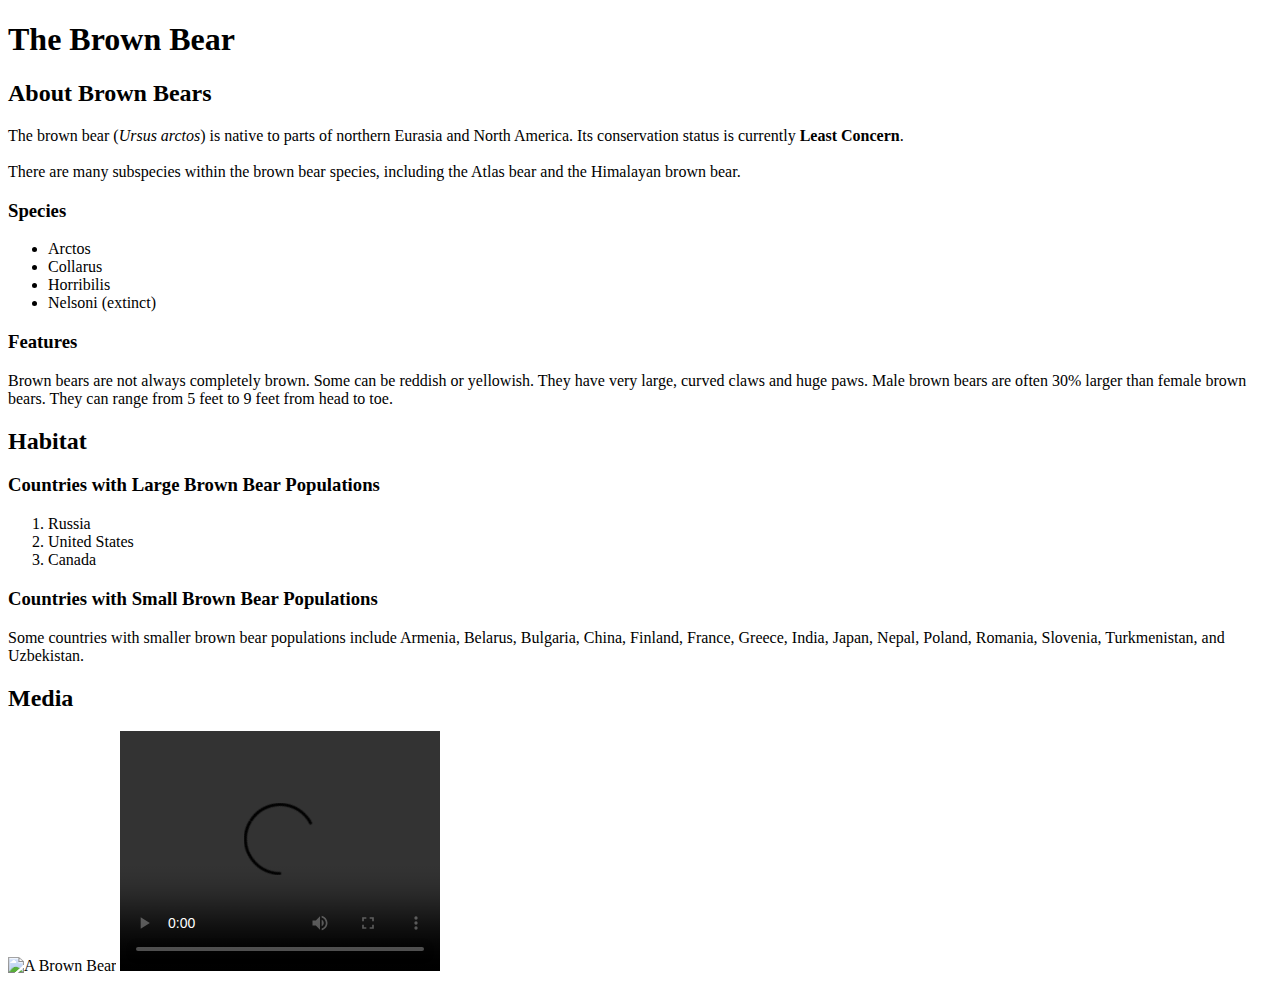
==== index.html @ 3dd63476 "commit" ====
<!doctype html>
<html lang="en">
<head>
  <meta charset="utf-8">

  <title>Basic Graphic Design I-II</title>
  <meta name="Class website" content="Basic Graphic Design">
  <meta name="Anthony Zukofsky" content="SitePoint">

  <link rel="stylesheet" href="css/styles.css?v=1.0">

</head>

<body>
  <h1>The Brown Bear</h1>
  <div id="introduction">
    <h2>About Brown Bears</h2>
    <p>The brown bear (<em>Ursus arctos</em>) is native to parts of northern Eurasia and North America. Its conservation status is currently <strong>Least Concern</strong>.<br /><br /> There are many subspecies within the brown bear species, including the Atlas bear and the Himalayan brown bear.</p>
    <h3>Species</h3>
    <ul>
      <li>Arctos</li>
      <li>Collarus</li>
      <li>Horribilis</li>
      <li>Nelsoni (extinct)</li>
    </ul>
    <h3>Features</h3>
    <p>Brown bears are not always completely brown. Some can be reddish or yellowish. They have very large, curved claws and huge paws. Male brown bears are often 30% larger than female brown bears. They can range from 5 feet to 9 feet from head to toe.</p>
  </div>
  <div id="habitat">
    <h2>Habitat</h2>
    <h3>Countries with Large Brown Bear Populations</h3>
    <ol>
      <li>Russia</li>
      <li>United States</li>
      <li>Canada</li>
    </ol>
    <h3>Countries with Small Brown Bear Populations</h3>
    <p>Some countries with smaller brown bear populations include Armenia, Belarus, Bulgaria, China, Finland, France, Greece, India, Japan, Nepal, Poland, Romania, Slovenia, Turkmenistan, and Uzbekistan.</p>
  </div>
  <div id="media">
    <h2>Media</h2>
    <img src="https://s3.amazonaws.com/codecademy-content/courses/web-101/web101-image_brownbear.jpg" alt="A Brown Bear"/>
        <video src="https://s3.amazonaws.com/codecademy-content/courses/freelance-1/unit-1/lesson-2/htmlcss1-vid_brown-bear.mp4" width="320" height="240" controls>Video not supported</video>
  </div>
</body>
</html>
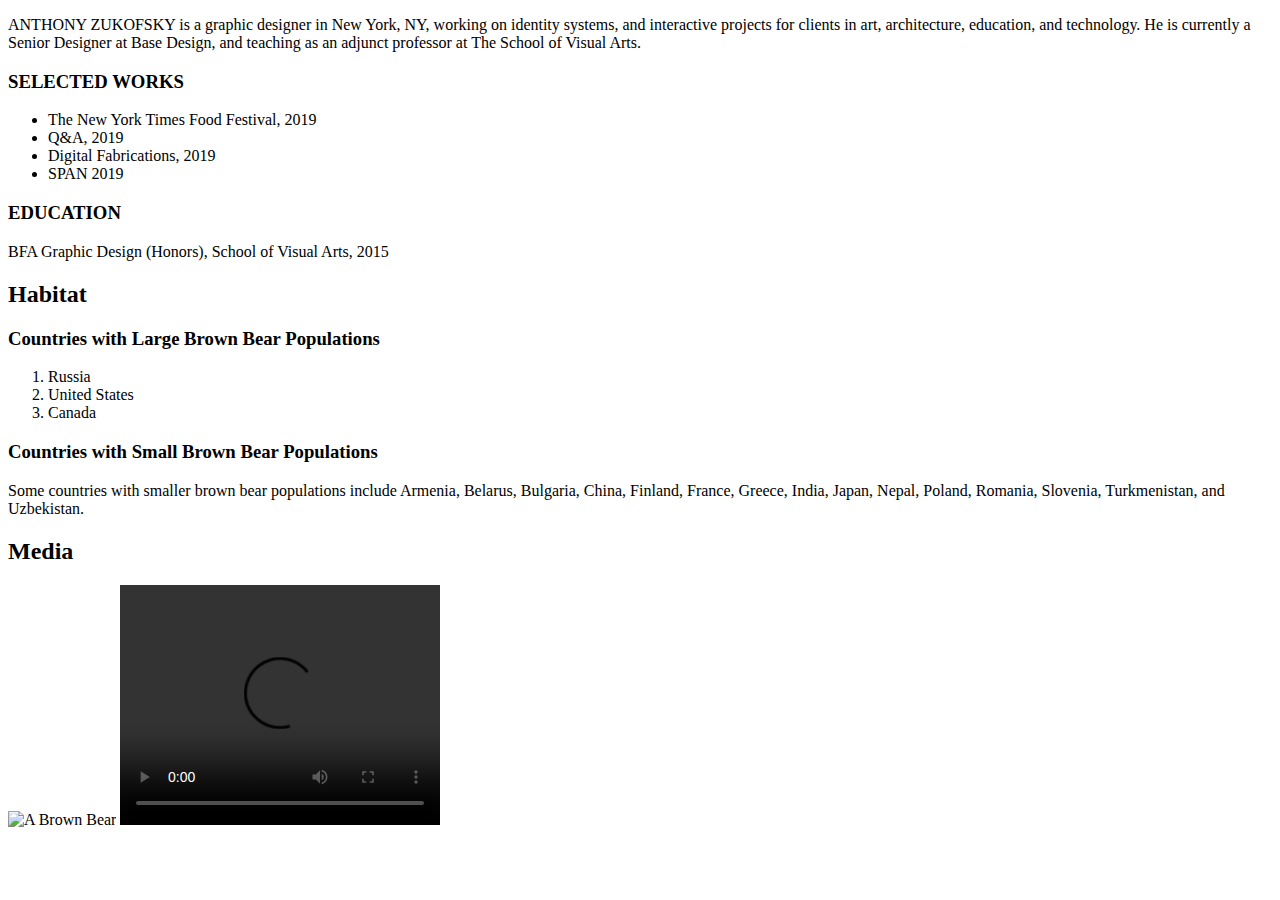
==== commit fba0e742: "Update index.html" ====
--- a/index.html
+++ b/index.html
@@ -12,20 +12,24 @@
 </head>
 
 <body>
-  <h1>The Brown Bear</h1>
   <div id="introduction">
-    <h2>About Brown Bears</h2>
-    <p>The brown bear (<em>Ursus arctos</em>) is native to parts of northern Eurasia and North America. Its conservation status is currently <strong>Least Concern</strong>.<br /><br /> There are many subspecies within the brown bear species, including the Atlas bear and the Himalayan brown bear.</p>
-    <h3>Species</h3>
+    <p>ANTHONY ZUKOFSKY is a graphic designer in New York, NY, working on identity systems, and interactive projects for clients in art, architecture, education, and technology. He is currently a Senior Designer at Base Design, and teaching as an adjunct professor at The School of Visual Arts. </p>
+  </div>
+  
+  <div>
+    <h3>SELECTED WORKS</h3>
     <ul>
-      <li>Arctos</li>
-      <li>Collarus</li>
-      <li>Horribilis</li>
-      <li>Nelsoni (extinct)</li>
+      <li>The New York Times Food Festival, 2019</li>
+      <li>Q&A, 2019</li>
+      <li>Digital Fabrications, 2019</li>
+      <li>SPAN 2019</li>
     </ul>
-    <h3>Features</h3>
-    <p>Brown bears are not always completely brown. Some can be reddish or yellowish. They have very large, curved claws and huge paws. Male brown bears are often 30% larger than female brown bears. They can range from 5 feet to 9 feet from head to toe.</p>
+
+    <div>
+    <h3>EDUCATION</h3>
+    <p>BFA Graphic Design (Honors), School of Visual Arts, 2015</p>
   </div>
+  
   <div id="habitat">
     <h2>Habitat</h2>
     <h3>Countries with Large Brown Bear Populations</h3>
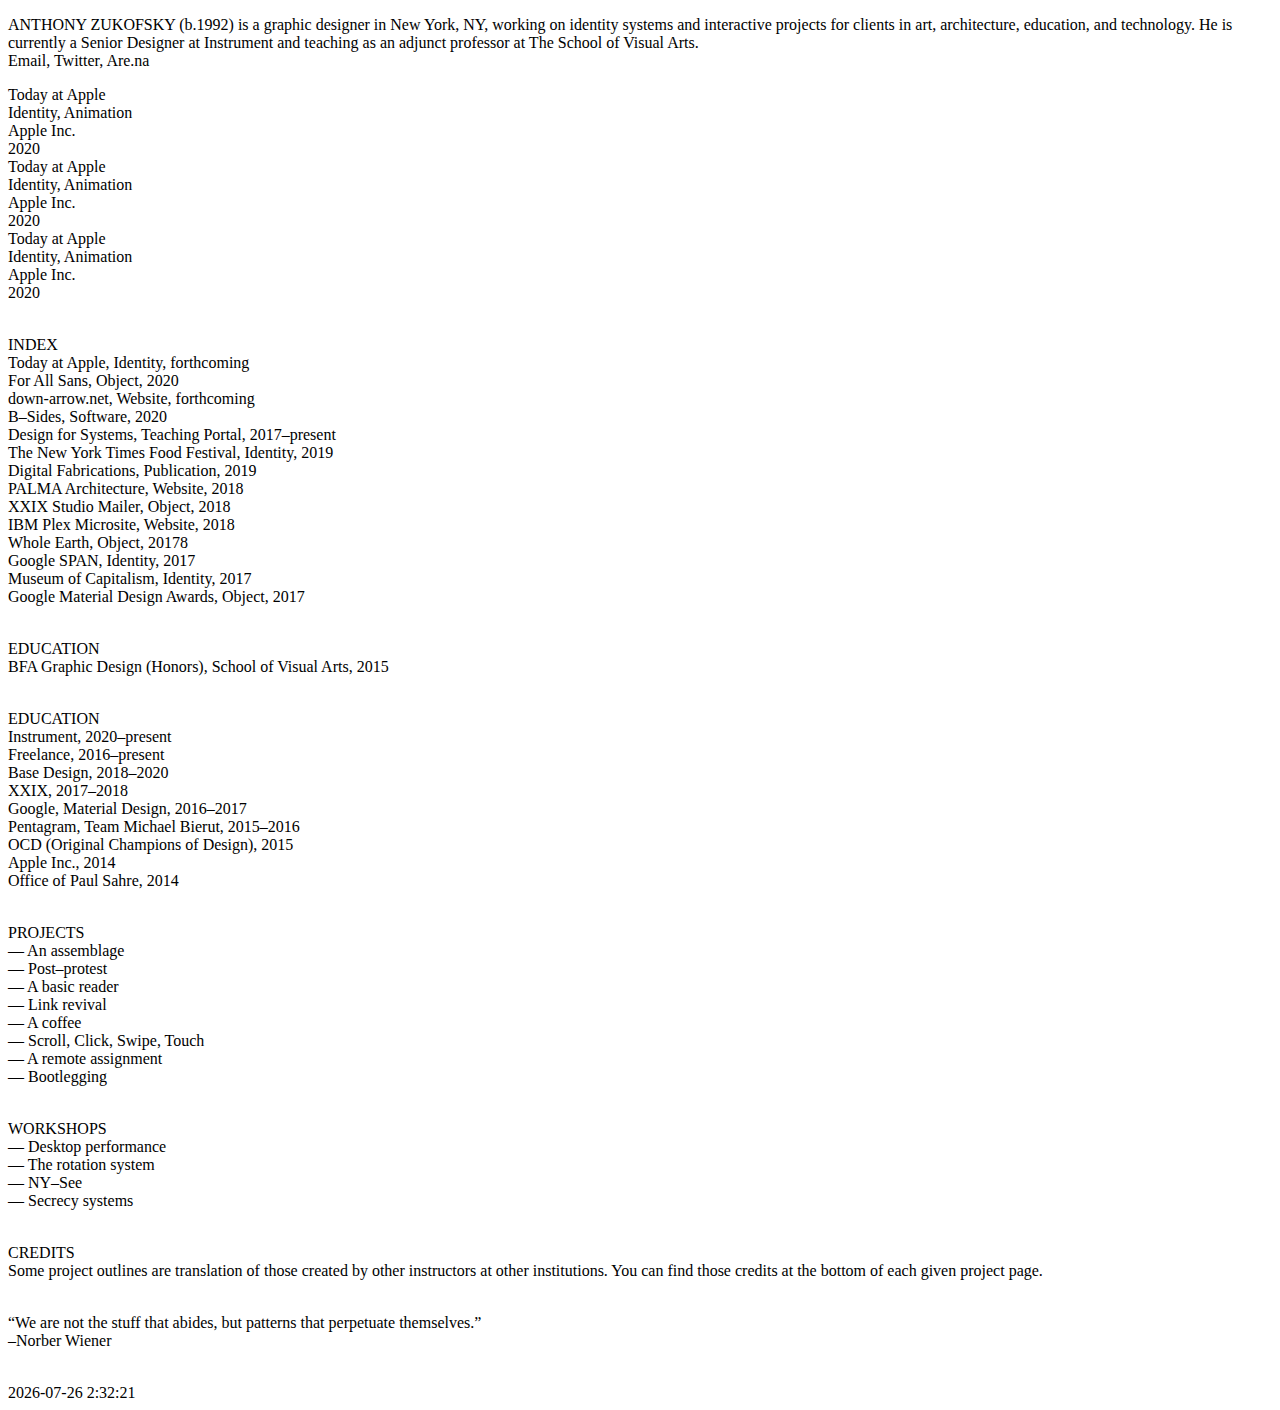
==== commit cf5f8d2b: "Update index.html" ====
--- a/index.html
+++ b/index.html
@@ -1,50 +1,140 @@
-<!doctype html>
+<!DOCTYPE html>
+
 <html lang="en">
 <head>
   <meta charset="utf-8">
-
-  <title>Basic Graphic Design I-II</title>
-  <meta name="Class website" content="Basic Graphic Design">
-  <meta name="Anthony Zukofsky" content="SitePoint">
-
-  <link rel="stylesheet" href="css/styles.css?v=1.0">
-
-</head>
+  <meta http-equiv="X-UA-Compatible" content="IE=edge, chrome=1">
+  <title>Design for Systems</title>
+  <meta name="Anthony Zukofsky, Graphic Design, Etc." content="anthony, zukofsky, graphic, design">
+  <meta name="viewport" content="width=device-width, initial-scale=1.0, minimum-scale=1.0, maximum-scale=1.0, user-scalable=no">
+  <link rel="stylesheet" type="text/css" href="style.css">
+  <script type="text/javascript" src="jsfile.js"></script>
+  </head>
 
 <body>
-  <div id="introduction">
-    <p>ANTHONY ZUKOFSKY is a graphic designer in New York, NY, working on identity systems, and interactive projects for clients in art, architecture, education, and technology. He is currently a Senior Designer at Base Design, and teaching as an adjunct professor at The School of Visual Arts. </p>
-  </div>
-  
-  <div>
-    <h3>SELECTED WORKS</h3>
-    <ul>
-      <li>The New York Times Food Festival, 2019</li>
-      <li>Q&A, 2019</li>
-      <li>Digital Fabrications, 2019</li>
-      <li>SPAN 2019</li>
-    </ul>
+<! –– 1st column content -–>
 
-    <div>
-    <h3>EDUCATION</h3>
-    <p>BFA Graphic Design (Honors), School of Visual Arts, 2015</p>
-  </div>
-  
-  <div id="habitat">
-    <h2>Habitat</h2>
-    <h3>Countries with Large Brown Bear Populations</h3>
-    <ol>
-      <li>Russia</li>
-      <li>United States</li>
-      <li>Canada</li>
-    </ol>
-    <h3>Countries with Small Brown Bear Populations</h3>
-    <p>Some countries with smaller brown bear populations include Armenia, Belarus, Bulgaria, China, Finland, France, Greece, India, Japan, Nepal, Poland, Romania, Slovenia, Turkmenistan, and Uzbekistan.</p>
-  </div>
-  <div id="media">
-    <h2>Media</h2>
-    <img src="https://s3.amazonaws.com/codecademy-content/courses/web-101/web101-image_brownbear.jpg" alt="A Brown Bear"/>
-        <video src="https://s3.amazonaws.com/codecademy-content/courses/freelance-1/unit-1/lesson-2/htmlcss1-vid_brown-bear.mp4" width="320" height="240" controls>Video not supported</video>
-  </div>
+  <div class="course-info">
+
+                  <p>ANTHONY ZUKOFSKY (b.1992) is a graphic designer in New York, NY, working on identity systems
+                  and interactive projects for clients in art, architecture, education, and technology. He is currently a
+                  Senior Designer at Instrument and teaching as an adjunct professor at The School of Visual Arts.
+                  <br>Email, Twitter, Are.na
+                  </p>
+
+                  <div class="row">
+                    <div class="column">Today at Apple</div>
+                    <div class="column">Identity, Animation</div>
+                    <div class="column">Apple Inc.</div>
+                    <div class="column">2020</div>
+                  </div>
+
+                  <div class="row">
+                    <div class="column">Today at Apple</div>
+                    <div class="column">Identity, Animation</div>
+                    <div class="column">Apple Inc.</div>
+                    <div class="column">2020</div>
+                  </div>
+
+                  <div class="row">
+                    <div class="column">Today at Apple</div>
+                    <div class="column">Identity, Animation</div>
+                    <div class="column">Apple Inc.</div>
+                    <div class="column">2020</div>
+                  </div>
+
+
+                  <p>
+                  <br>INDEX
+                  <br>Today at Apple, Identity, forthcoming
+                  <br>For All Sans, Object, 2020
+                  <br>down-arrow.net, Website, forthcoming
+                  <br>B–Sides, Software, 2020
+                  <br>Design for Systems, Teaching Portal, 2017–present
+                  <br>The New York Times Food Festival, Identity, 2019
+                  <br>Digital Fabrications, Publication, 2019
+                  <br>PALMA Architecture, Website, 2018
+                  <br>XXIX Studio Mailer, Object, 2018
+                  <br>IBM Plex Microsite, Website, 2018
+                  <br>Whole Earth, Object, 20178
+                  <br>Google SPAN, Identity, 2017
+                  <br>Museum of Capitalism, Identity, 2017
+                  <br>Google Material Design Awards, Object, 2017
+                  </p>
+
+                  <br>EDUCATION
+                  <br>BFA Graphic Design (Honors), School of Visual Arts, 2015
+
+                  <p>
+                  <br>EDUCATION
+                  <br>Instrument, 2020–present
+                  <br>Freelance, 2016–present
+                  <br>Base Design, 2018–2020
+                  <br>XXIX, 2017–2018
+                  <br>Google, Material Design, 2016–2017
+                  <br>Pentagram, Team Michael Bierut, 2015–2016
+                  <br>OCD (Original Champions of Design), 2015
+                  <br>Apple Inc., 2014
+                  <br>Office of Paul Sahre, 2014
+                  </p>
+
+                  <p>
+                  <br>PROJECTS
+                  <br>— An assemblage
+                  <br>— Post–protest
+                  <br>— A basic reader
+                  <br>— Link revival
+                  <br>— A coffee
+                  <br>— Scroll, Click, Swipe, Touch
+                  <br>— A remote assignment
+                  <br>— Bootlegging
+                  </p>
+
+                  <p>
+                  <br>WORKSHOPS
+                  <br>— Desktop performance
+                  <br>— The rotation system
+                  <br>— NY–See
+                  <br>— Secrecy systems
+                  </p>
+
+                  <p>
+                  <br>CREDITS
+                  <br>Some project outlines are translation of those created by other instructors at other institutions.
+                  You can find those credits at the bottom of each given project page.
+                  </p>
+
+                  <p>
+                  <br>“We are not the stuff that abides, but patterns that perpetuate themselves.”
+                  <br>–Norber Wiener
+                  </p>
+
+                  <div class="col">
+
+                      <br><div id="clockbox"></div>
+
+                      <script type="text/javascript">
+                      function GetClock(){
+                      var d=new Date();
+                      var nmonth=(d.getMonth()+1),ndate=d.getDate(),nyear=d.getFullYear();
+                      if(nmonth<=9) nmonth="0"+nmonth;
+                      if(ndate<=9) ndate="0"+ndate;
+                      var nhour=d.getHours(),nmin=d.getMinutes(),nsec=d.getSeconds();
+                      if(nmin<=9) nmin="0"+nmin;
+                      if(nsec<=9) nsec="0"+nsec;
+
+                      var clocktext=""+nyear+"-"+nmonth+"-"+ndate+" "+nhour+":"+nmin+":"+nsec+"";
+                      document.getElementById('clockbox').innerHTML=clocktext;
+                      }
+
+                      GetClock();
+                      setInterval(GetClock,1000);
+                      </script>
+
+                    </div>
+                    </div>
+
+<! –– 2nd column content -–>
+
 </body>
 </html>
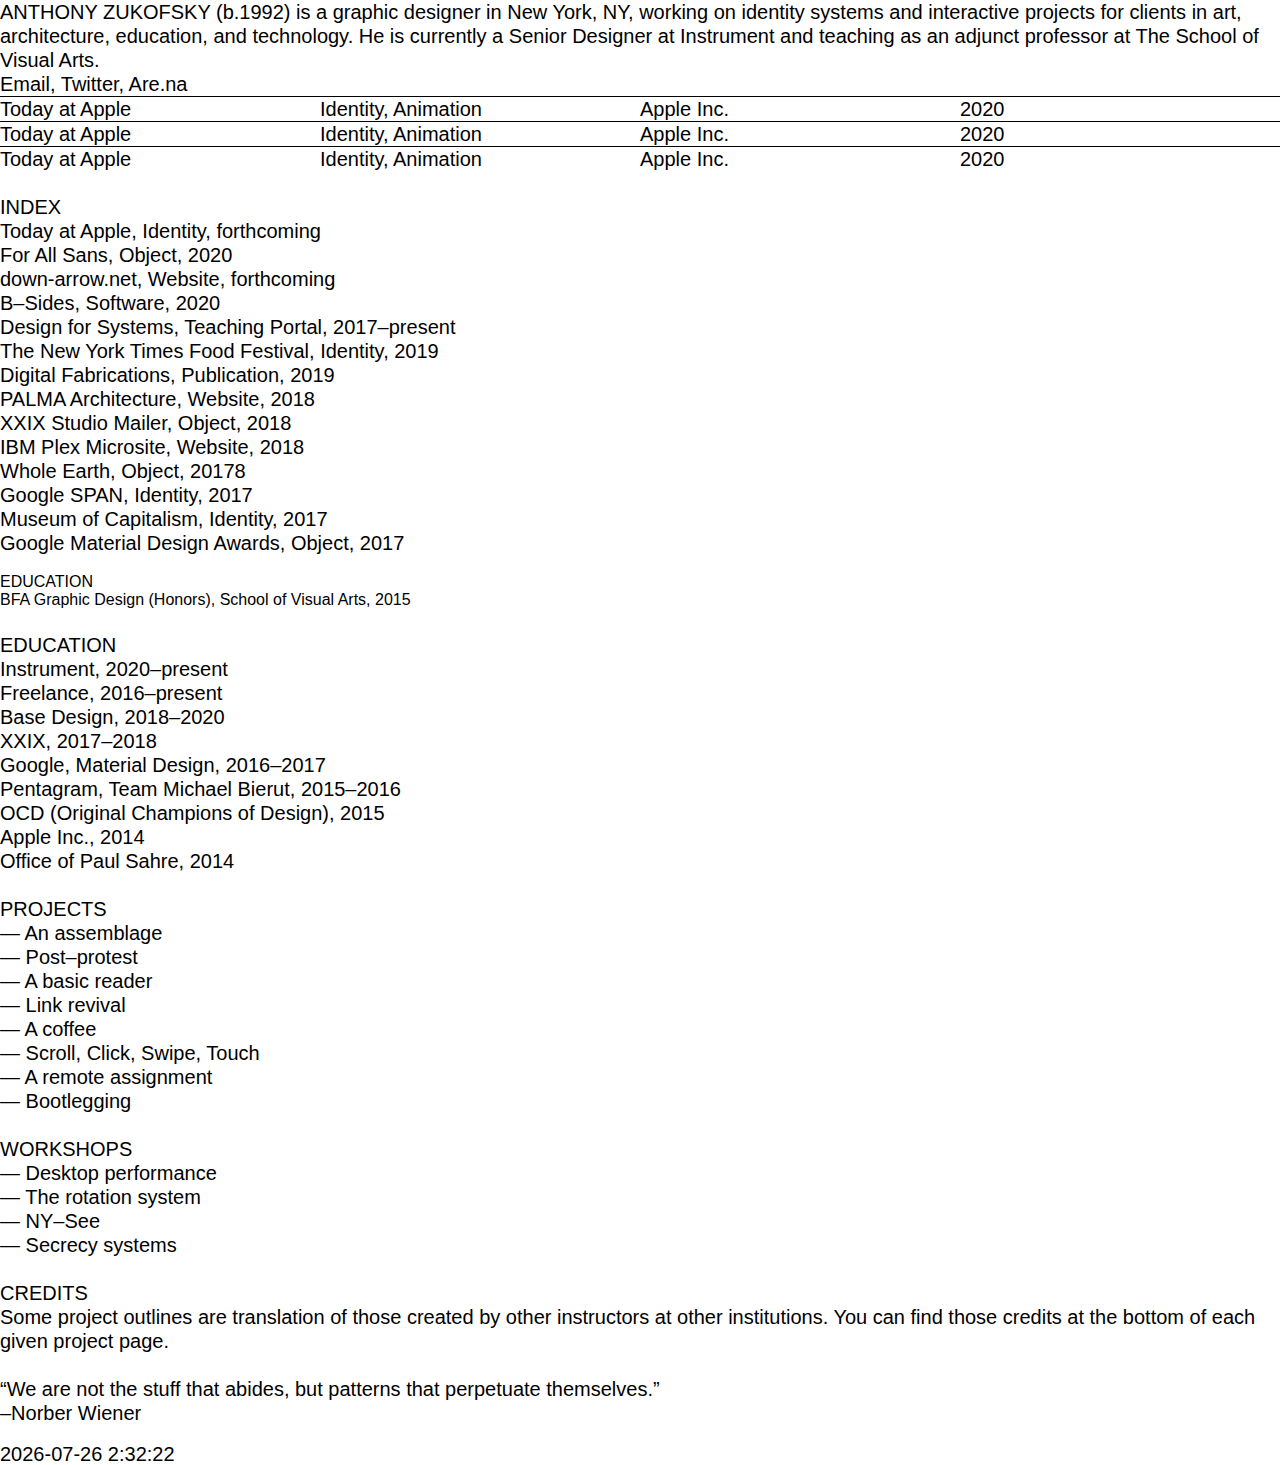
==== commit d484ad43: "Update index.html" ====
--- a/index.html
+++ b/index.html
@@ -22,12 +22,14 @@
                   <br>Email, Twitter, Are.na
                   </p>
 
+                  <b>
                   <div class="row">
                     <div class="column">Today at Apple</div>
                     <div class="column">Identity, Animation</div>
                     <div class="column">Apple Inc.</div>
                     <div class="column">2020</div>
                   </div>
+                  </b>
 
                   <div class="row">
                     <div class="column">Today at Apple</div>
@@ -36,12 +38,14 @@
                     <div class="column">2020</div>
                   </div>
 
+                  <b>
                   <div class="row">
                     <div class="column">Today at Apple</div>
                     <div class="column">Identity, Animation</div>
                     <div class="column">Apple Inc.</div>
                     <div class="column">2020</div>
                   </div>
+                  </b>
 
 
                   <p>
--- a/style.css
+++ b/style.css
@@ -0,0 +1,83 @@
+* {
+	margin: 0;
+	box-sizing: border-box;
+	text-decoration: none;
+	-webkit-font-smoothing: antialiased;
+	font-family: "Helvetica", Arial, sans-serif;
+	font-weight: normal;
+  background-color: #FFFFFF
+}
+
+#clockbox {
+	font-family: Arial, Helvetica, sans-serif;
+	font-size: 20px;
+	line-height: 22px;
+	text-decoration: none;
+}
+
+p {
+	font-family: "Helvetica", Arial, sans-serif;
+	font-size: 20px;
+	line-height: 24px;
+	font-weight: normal;
+}
+
+.row {
+  border-top: 1px solid black;
+	font-family: "Helvetica", Arial, sans-serif;
+	font-size: 20px;
+	line-height: 24px;
+	font-weight: normal;
+}
+
+.column {
+  float: left;
+  width: 25%;
+}
+
+/* Clear floats after the columns */
+.row:after {
+  content: "";
+  display: table;
+  clear: both;
+}
+
+/* Responsive layout - when the screen is less than 600px wide, make the three columns stack on top of each other instead of next to each other */
+@media screen and (max-width: 600px) {
+  .column {
+    width: 100%;
+  }
+}
+
+
+img {
+    max-width:100%;
+    max-height:100%;
+    width: auto;
+    height: auto;
+}
+
+a:link {
+  color: black;
+}
+
+a:visited {
+  color: black;
+}
+
+a:hover {
+  color: blue;
+}
+
+a:active {
+  color: blue;
+}
+
+.page-content {
+	width: 40%;
+	margin-left: 30%;
+}
+
+.page-content {
+	padding: 1%;
+}
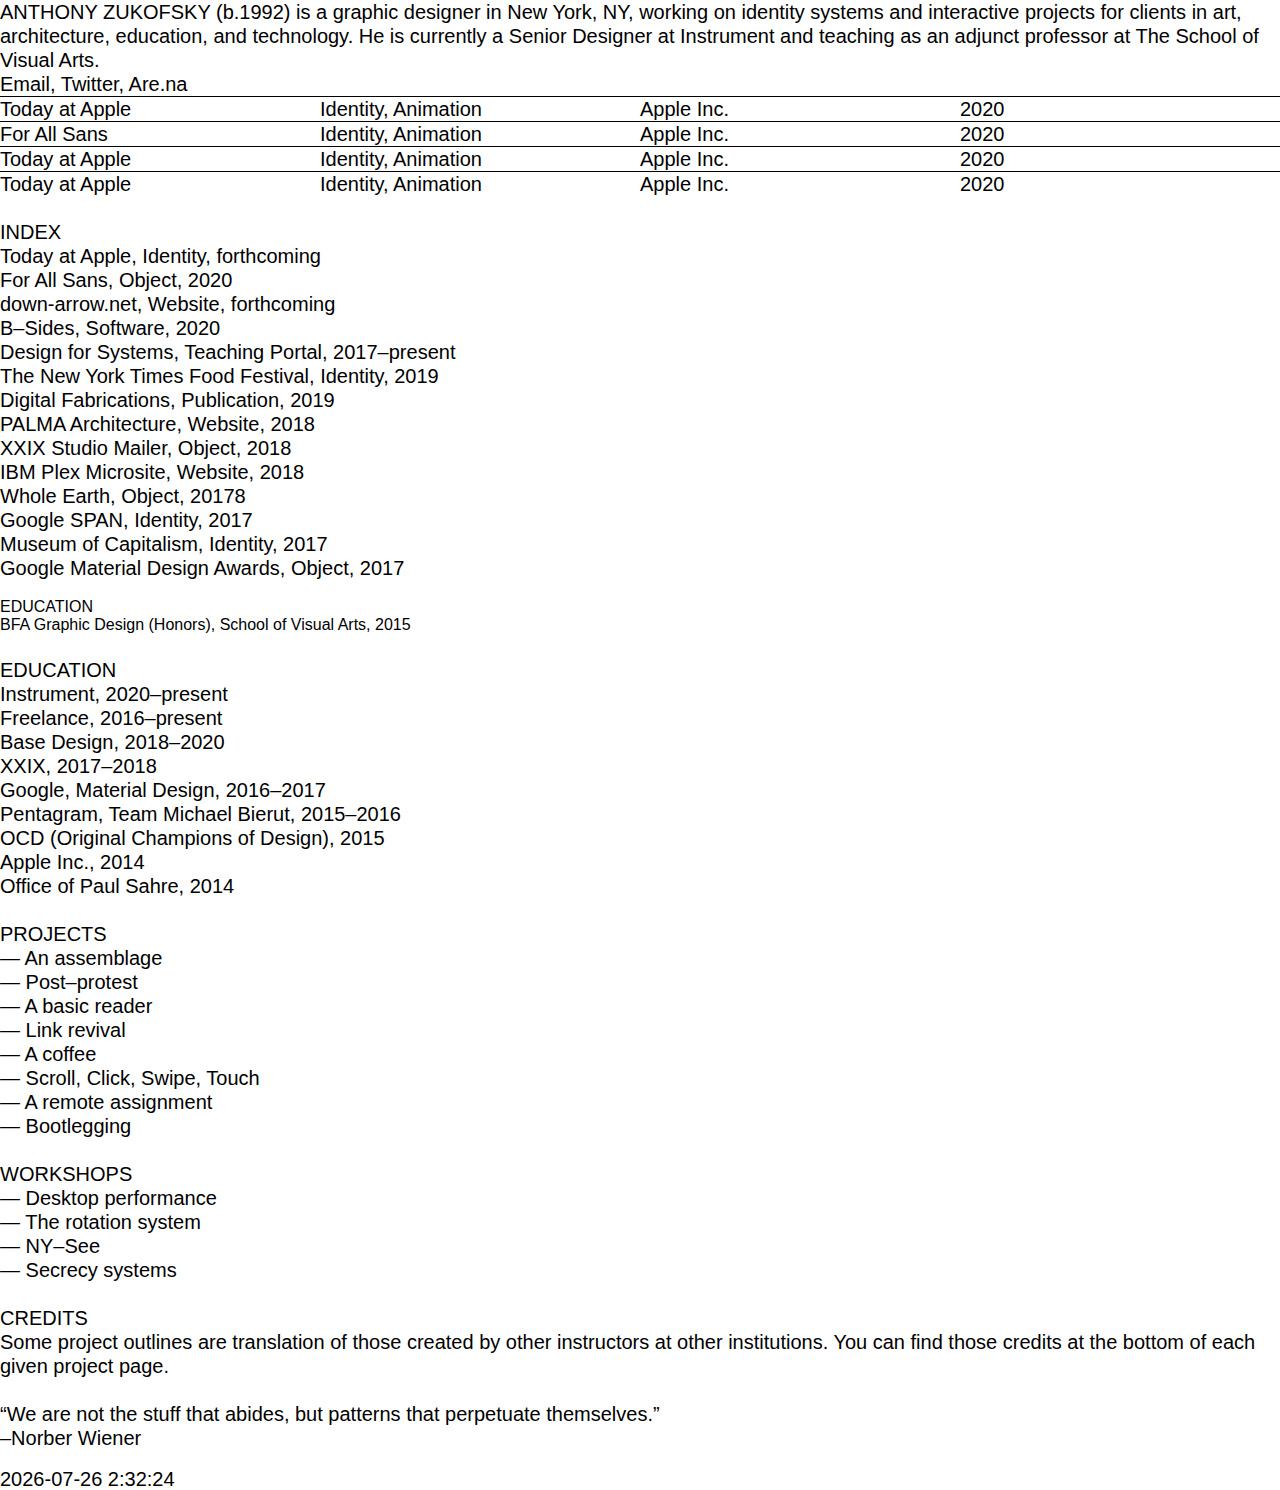
==== commit 04fa93bf: "Update index.html" ====
--- a/index.html
+++ b/index.html
@@ -4,7 +4,7 @@
 <head>
   <meta charset="utf-8">
   <meta http-equiv="X-UA-Compatible" content="IE=edge, chrome=1">
-  <title>Design for Systems</title>
+  <title>Anthony Zukofsky</title>
   <meta name="Anthony Zukofsky, Graphic Design, Etc." content="anthony, zukofsky, graphic, design">
   <meta name="viewport" content="width=device-width, initial-scale=1.0, minimum-scale=1.0, maximum-scale=1.0, user-scalable=no">
   <link rel="stylesheet" type="text/css" href="style.css">
@@ -22,14 +22,19 @@
                   <br>Email, Twitter, Are.na
                   </p>
 
-                  <b>
                   <div class="row">
                     <div class="column">Today at Apple</div>
                     <div class="column">Identity, Animation</div>
                     <div class="column">Apple Inc.</div>
                     <div class="column">2020</div>
                   </div>
-                  </b>
+
+                  <div class="row">
+                    <div class="column">For All Sans</div>
+                    <div class="column">Identity, Animation</div>
+                    <div class="column">Apple Inc.</div>
+                    <div class="column">2020</div>
+                  </div>
 
                   <div class="row">
                     <div class="column">Today at Apple</div>
@@ -38,14 +43,13 @@
                     <div class="column">2020</div>
                   </div>
 
-                  <b>
                   <div class="row">
                     <div class="column">Today at Apple</div>
                     <div class="column">Identity, Animation</div>
                     <div class="column">Apple Inc.</div>
                     <div class="column">2020</div>
                   </div>
-                  </b>
+
 
 
                   <p>
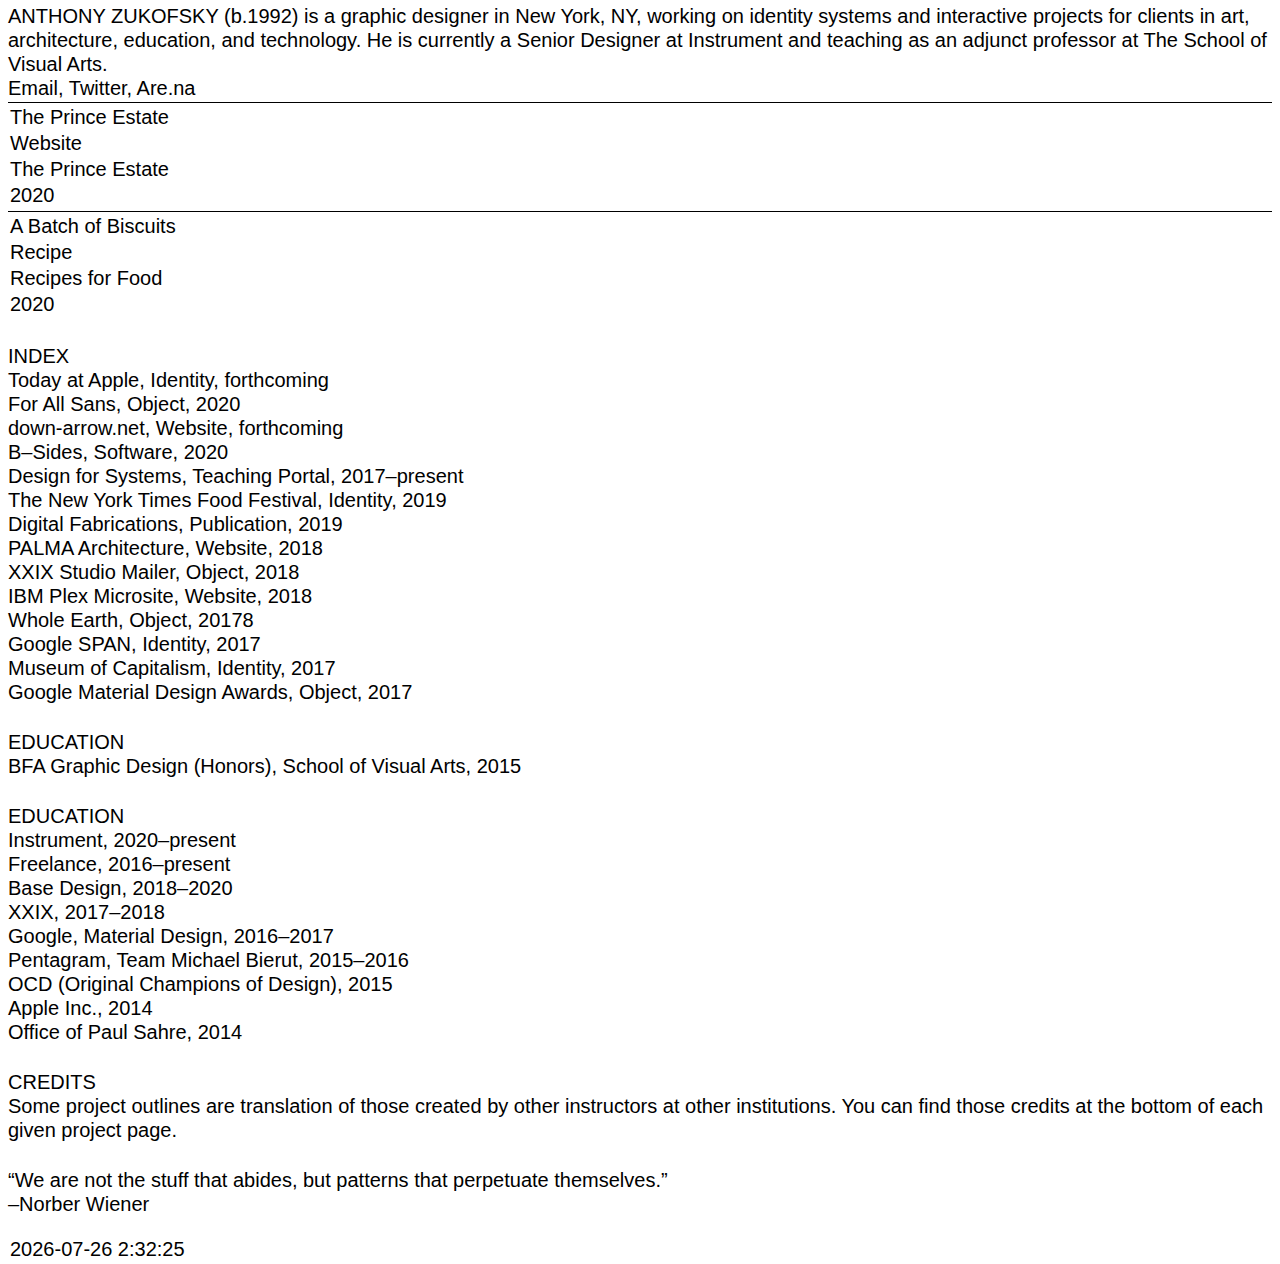
==== commit 00baf62c: "Update index.html" ====
--- a/index.html
+++ b/index.html
@@ -23,32 +23,19 @@
                   </p>
 
                   <div class="row">
-                    <div class="column">Today at Apple</div>
-                    <div class="column">Identity, Animation</div>
-                    <div class="column">Apple Inc.</div>
-                    <div class="column">2020</div>
+                    <div class="col">The Prince Estate</div>
+                    <div class="col">Website</div>
+                    <div class="col">The Prince Estate</div>
+                    <div class="col">2020</div>
                   </div>
 
                   <div class="row">
-                    <div class="column">For All Sans</div>
-                    <div class="column">Identity, Animation</div>
-                    <div class="column">Apple Inc.</div>
-                    <div class="column">2020</div>
+                    <div class="col">A Batch of Biscuits</div>
+                    <div class="col">Recipe</div>
+                    <div class="col">Recipes for Food</div>
+                    <div class="col">2020</div>
                   </div>
 
-                  <div class="row">
-                    <div class="column">Today at Apple</div>
-                    <div class="column">Identity, Animation</div>
-                    <div class="column">Apple Inc.</div>
-                    <div class="column">2020</div>
-                  </div>
-
-                  <div class="row">
-                    <div class="column">Today at Apple</div>
-                    <div class="column">Identity, Animation</div>
-                    <div class="column">Apple Inc.</div>
-                    <div class="column">2020</div>
-                  </div>
 
 
 
@@ -70,8 +57,10 @@
                   <br>Google Material Design Awards, Object, 2017
                   </p>
 
+                  <p>
                   <br>EDUCATION
                   <br>BFA Graphic Design (Honors), School of Visual Arts, 2015
+                  </p>
 
                   <p>
                   <br>EDUCATION
@@ -84,26 +73,6 @@
                   <br>OCD (Original Champions of Design), 2015
                   <br>Apple Inc., 2014
                   <br>Office of Paul Sahre, 2014
-                  </p>
-
-                  <p>
-                  <br>PROJECTS
-                  <br>— An assemblage
-                  <br>— Post–protest
-                  <br>— A basic reader
-                  <br>— Link revival
-                  <br>— A coffee
-                  <br>— Scroll, Click, Swipe, Touch
-                  <br>— A remote assignment
-                  <br>— Bootlegging
-                  </p>
-
-                  <p>
-                  <br>WORKSHOPS
-                  <br>— Desktop performance
-                  <br>— The rotation system
-                  <br>— NY–See
-                  <br>— Secrecy systems
                   </p>
 
                   <p>
--- a/style.css
+++ b/style.css
@@ -1,5 +1,5 @@
 * {
-	margin: 0;
+	margin: 2px;
 	box-sizing: border-box;
 	text-decoration: none;
 	-webkit-font-smoothing: antialiased;
@@ -81,3 +81,8 @@
 .page-content {
 	padding: 1%;
 }
+
+.column {
+  float: left;
+  width: 25%;
+}
